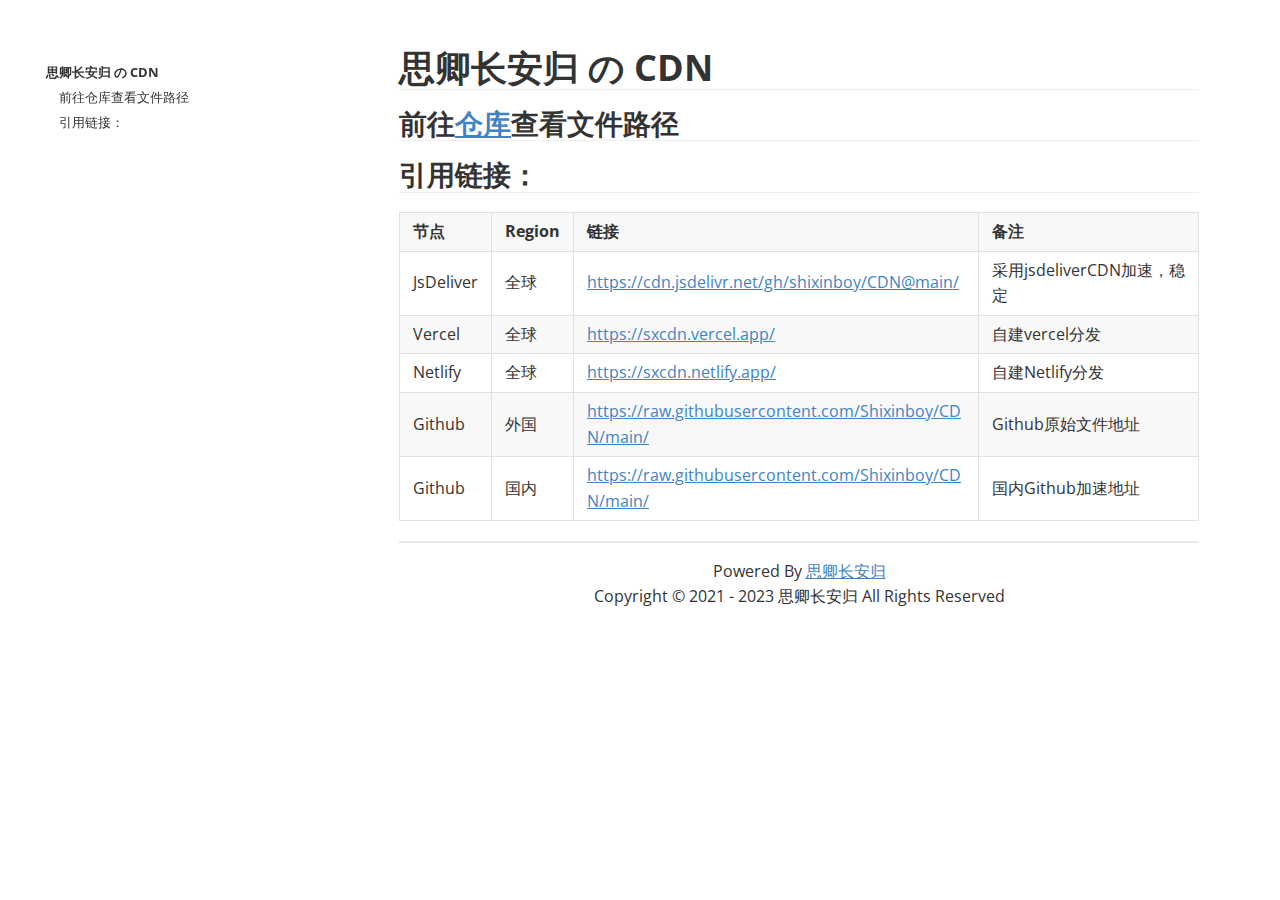
==== index.html @ f36047af "是是是" ====
<!doctype html>
<html>
<head>
<meta charset='UTF-8'><meta name='viewport' content='width=device-width initial-scale=1'>
<meta name="referrer" content="no-referrer">
<link href='https://fonts.loli.net/css?family=Open+Sans:400italic,700italic,700,400&subset=latin,latin-ext' rel='stylesheet' type='text/css' /><style type='text/css'>html {overflow-x: initial !important;}:root { --bg-color:#ffffff; --text-color:#333333; --select-text-bg-color:#B5D6FC; --select-text-font-color:auto; --monospace:"Lucida Console",Consolas,"Courier",monospace; --title-bar-height:20px; }
.mac-os-11 { --title-bar-height:28px; }
html { font-size: 14px; background-color: var(--bg-color); color: var(--text-color); font-family: "Helvetica Neue", Helvetica, Arial, sans-serif; -webkit-font-smoothing: antialiased; }
body { margin: 0px; padding: 0px; height: auto; inset: 0px; font-size: 1rem; line-height: 1.42857; overflow-x: hidden; background: inherit; tab-size: 4; }
iframe { margin: auto; }
a.url { word-break: break-all; }
a:active, a:hover { outline: 0px; }
.in-text-selection, ::selection { text-shadow: none; background: var(--select-text-bg-color); color: var(--select-text-font-color); }
#write { margin: 0px auto; height: auto; width: inherit; word-break: normal; overflow-wrap: break-word; position: relative; white-space: normal; overflow-x: visible; padding-top: 36px; }
#write.first-line-indent p { text-indent: 2em; }
#write.first-line-indent li p, #write.first-line-indent p * { text-indent: 0px; }
#write.first-line-indent li { margin-left: 2em; }
.for-image #write { padding-left: 8px; padding-right: 8px; }
body.typora-export { padding-left: 30px; padding-right: 30px; }
.typora-export .footnote-line, .typora-export li, .typora-export p { white-space: pre-wrap; }
.typora-export .task-list-item input { pointer-events: none; }
@media screen and (max-width: 500px) {
  body.typora-export { padding-left: 0px; padding-right: 0px; }
  #write { padding-left: 20px; padding-right: 20px; }
  .CodeMirror-sizer { margin-left: 0px !important; }
  .CodeMirror-gutters { display: none !important; }
}
#write li > figure:last-child { margin-bottom: 0.5rem; }
#write ol, #write ul { position: relative; }
img { max-width: 100%; vertical-align: middle; image-orientation: from-image; }
button, input, select, textarea { color: inherit; font: inherit; }
input[type="checkbox"], input[type="radio"] { line-height: normal; padding: 0px; }
*, ::after, ::before { box-sizing: border-box; }
#write h1, #write h2, #write h3, #write h4, #write h5, #write h6, #write p, #write pre { width: inherit; }
#write h1, #write h2, #write h3, #write h4, #write h5, #write h6, #write p { position: relative; }
p { line-height: inherit; }
h1, h2, h3, h4, h5, h6 { break-after: avoid-page; break-inside: avoid; orphans: 4; }
p { orphans: 4; }
h1 { font-size: 2rem; }
h2 { font-size: 1.8rem; }
h3 { font-size: 1.6rem; }
h4 { font-size: 1.4rem; }
h5 { font-size: 1.2rem; }
h6 { font-size: 1rem; }
.md-math-block, .md-rawblock, h1, h2, h3, h4, h5, h6, p { margin-top: 1rem; margin-bottom: 1rem; }
.hidden { display: none; }
.md-blockmeta { color: rgb(204, 204, 204); font-weight: 700; font-style: italic; }
a { cursor: pointer; }
sup.md-footnote { padding: 2px 4px; background-color: rgba(238, 238, 238, 0.7); color: rgb(85, 85, 85); border-radius: 4px; cursor: pointer; }
sup.md-footnote a, sup.md-footnote a:hover { color: inherit; text-transform: inherit; text-decoration: inherit; }
#write input[type="checkbox"] { cursor: pointer; width: inherit; height: inherit; }
figure { overflow-x: auto; margin: 1.2em 0px; max-width: calc(100% + 16px); padding: 0px; }
figure > table { margin: 0px; }
tr { break-inside: avoid; break-after: auto; }
thead { display: table-header-group; }
table { border-collapse: collapse; border-spacing: 0px; width: 100%; overflow: auto; break-inside: auto; text-align: left; }
table.md-table td { min-width: 32px; }
.CodeMirror-gutters { border-right: 0px; background-color: inherit; }
.CodeMirror-linenumber { user-select: none; }
.CodeMirror { text-align: left; }
.CodeMirror-placeholder { opacity: 0.3; }
.CodeMirror pre { padding: 0px 4px; }
.CodeMirror-lines { padding: 0px; }
div.hr:focus { cursor: none; }
#write pre { white-space: pre-wrap; }
#write.fences-no-line-wrapping pre { white-space: pre; }
#write pre.ty-contain-cm { white-space: normal; }
.CodeMirror-gutters { margin-right: 4px; }
.md-fences { font-size: 0.9rem; display: block; break-inside: avoid; text-align: left; overflow: visible; white-space: pre; background: inherit; position: relative !important; }
.md-fences-adv-panel { width: 100%; margin-top: 10px; text-align: center; padding-top: 0px; padding-bottom: 8px; overflow-x: auto; }
#write .md-fences.mock-cm { white-space: pre-wrap; }
.md-fences.md-fences-with-lineno { padding-left: 0px; }
#write.fences-no-line-wrapping .md-fences.mock-cm { white-space: pre; overflow-x: auto; }
.md-fences.mock-cm.md-fences-with-lineno { padding-left: 8px; }
.CodeMirror-line, twitterwidget { break-inside: avoid; }
.footnotes { opacity: 0.8; font-size: 0.9rem; margin-top: 1em; margin-bottom: 1em; }
.footnotes + .footnotes { margin-top: 0px; }
.md-reset { margin: 0px; padding: 0px; border: 0px; outline: 0px; vertical-align: top; background: 0px 0px; text-decoration: none; text-shadow: none; float: none; position: static; width: auto; height: auto; white-space: nowrap; cursor: inherit; -webkit-tap-highlight-color: transparent; line-height: normal; font-weight: 400; text-align: left; box-sizing: content-box; direction: ltr; }
li div { padding-top: 0px; }
blockquote { margin: 1rem 0px; }
li .mathjax-block, li p { margin: 0.5rem 0px; }
li blockquote { margin: 1rem 0px; }
li { margin: 0px; position: relative; }
blockquote > :last-child { margin-bottom: 0px; }
blockquote > :first-child, li > :first-child { margin-top: 0px; }
.footnotes-area { color: rgb(136, 136, 136); margin-top: 0.714rem; padding-bottom: 0.143rem; white-space: normal; }
#write .footnote-line { white-space: pre-wrap; }
@media print {
  body, html { border: 1px solid transparent; height: 99%; break-after: avoid; break-before: avoid; font-variant-ligatures: no-common-ligatures; }
  #write { margin-top: 0px; padding-top: 0px; border-color: transparent !important; }
  .typora-export * { -webkit-print-color-adjust: exact; }
  .typora-export #write { break-after: avoid; }
  .typora-export #write::after { height: 0px; }
  .is-mac table { break-inside: avoid; }
  .typora-export-show-outline .typora-export-sidebar { display: none; }
}
.footnote-line { margin-top: 0.714em; font-size: 0.7em; }
a img, img a { cursor: pointer; }
pre.md-meta-block { font-size: 0.8rem; min-height: 0.8rem; white-space: pre-wrap; background: rgb(204, 204, 204); display: block; overflow-x: hidden; }
p > .md-image:only-child:not(.md-img-error) img, p > img:only-child { display: block; margin: auto; }
#write.first-line-indent p > .md-image:only-child:not(.md-img-error) img { left: -2em; position: relative; }
p > .md-image:only-child { display: inline-block; width: 100%; }
#write .MathJax_Display { margin: 0.8em 0px 0px; }
.md-math-block { width: 100%; }
.md-math-block:not(:empty)::after { display: none; }
.MathJax_ref { fill: currentcolor; }
[contenteditable="true"]:active, [contenteditable="true"]:focus, [contenteditable="false"]:active, [contenteditable="false"]:focus { outline: 0px; box-shadow: none; }
.md-task-list-item { position: relative; list-style-type: none; }
.task-list-item.md-task-list-item { padding-left: 0px; }
.md-task-list-item > input { position: absolute; top: 0px; left: 0px; margin-left: -1.2em; margin-top: calc(1em - 10px); border: none; }
.math { font-size: 1rem; }
.md-toc { min-height: 3.58rem; position: relative; font-size: 0.9rem; border-radius: 10px; }
.md-toc-content { position: relative; margin-left: 0px; }
.md-toc-content::after, .md-toc::after { display: none; }
.md-toc-item { display: block; color: rgb(65, 131, 196); }
.md-toc-item a { text-decoration: none; }
.md-toc-inner:hover { text-decoration: underline; }
.md-toc-inner { display: inline-block; cursor: pointer; }
.md-toc-h1 .md-toc-inner { margin-left: 0px; font-weight: 700; }
.md-toc-h2 .md-toc-inner { margin-left: 2em; }
.md-toc-h3 .md-toc-inner { margin-left: 4em; }
.md-toc-h4 .md-toc-inner { margin-left: 6em; }
.md-toc-h5 .md-toc-inner { margin-left: 8em; }
.md-toc-h6 .md-toc-inner { margin-left: 10em; }
@media screen and (max-width: 48em) {
  .md-toc-h3 .md-toc-inner { margin-left: 3.5em; }
  .md-toc-h4 .md-toc-inner { margin-left: 5em; }
  .md-toc-h5 .md-toc-inner { margin-left: 6.5em; }
  .md-toc-h6 .md-toc-inner { margin-left: 8em; }
}
a.md-toc-inner { font-size: inherit; font-style: inherit; font-weight: inherit; line-height: inherit; }
.footnote-line a:not(.reversefootnote) { color: inherit; }
.md-attr { display: none; }
.md-fn-count::after { content: "."; }
code, pre, samp, tt { font-family: var(--monospace); }
kbd { margin: 0px 0.1em; padding: 0.1em 0.6em; font-size: 0.8em; color: rgb(36, 39, 41); background: rgb(255, 255, 255); border: 1px solid rgb(173, 179, 185); border-radius: 3px; box-shadow: rgba(12, 13, 14, 0.2) 0px 1px 0px, rgb(255, 255, 255) 0px 0px 0px 2px inset; white-space: nowrap; vertical-align: middle; }
.md-comment { color: rgb(162, 127, 3); opacity: 0.6; font-family: var(--monospace); }
code { text-align: left; vertical-align: initial; }
a.md-print-anchor { white-space: pre !important; border-width: initial !important; border-style: none !important; border-color: initial !important; display: inline-block !important; position: absolute !important; width: 1px !important; right: 0px !important; outline: 0px !important; background: 0px 0px !important; text-decoration: initial !important; text-shadow: initial !important; }
.os-windows.monocolor-emoji .md-emoji { font-family: "Segoe UI Symbol", sans-serif; }
.md-diagram-panel > svg { max-width: 100%; }
[lang="flow"] svg, [lang="mermaid"] svg { max-width: 100%; height: auto; }
[lang="mermaid"] .node text { font-size: 1rem; }
table tr th { border-bottom: 0px; }
video { max-width: 100%; display: block; margin: 0px auto; }
iframe { max-width: 100%; width: 100%; border: none; }
.highlight td, .highlight tr { border: 0px; }
mark { background: rgb(255, 255, 0); color: rgb(0, 0, 0); }
.md-html-inline .md-plain, .md-html-inline strong, mark .md-inline-math, mark strong { color: inherit; }
.md-expand mark .md-meta { opacity: 0.3 !important; }
mark .md-meta { color: rgb(0, 0, 0); }
@media print {
  .typora-export h1, .typora-export h2, .typora-export h3, .typora-export h4, .typora-export h5, .typora-export h6 { break-inside: avoid; }
}
.md-diagram-panel .messageText { stroke: none !important; }
.md-diagram-panel .start-state { fill: var(--node-fill); }
.md-diagram-panel .edgeLabel rect { opacity: 1 !important; }
.md-fences.md-fences-math { font-size: 1em; }
.md-fences-advanced:not(.md-focus) { padding: 0px; white-space: nowrap; border: 0px; }
.md-fences-advanced:not(.md-focus) { background: inherit; }
.typora-export-show-outline .typora-export-content { max-width: 1440px; margin: auto; display: flex; flex-direction: row; }
.typora-export-sidebar { width: 300px; font-size: 0.8rem; margin-top: 80px; margin-right: 18px; }
.typora-export-show-outline #write { --webkit-flex:2; flex: 2 1 0%; }
.typora-export-sidebar .outline-content { position: fixed; top: 0px; max-height: 100%; overflow: hidden auto; padding-bottom: 30px; padding-top: 60px; width: 300px; }
@media screen and (max-width: 1024px) {
  .typora-export-sidebar, .typora-export-sidebar .outline-content { width: 240px; }
}
@media screen and (max-width: 800px) {
  .typora-export-sidebar { display: none; }
}
.outline-content li, .outline-content ul { margin-left: 0px; margin-right: 0px; padding-left: 0px; padding-right: 0px; list-style: none; }
.outline-content ul { margin-top: 0px; margin-bottom: 0px; }
.outline-content strong { font-weight: 400; }
.outline-expander { width: 1rem; height: 1.42857rem; position: relative; display: table-cell; vertical-align: middle; cursor: pointer; padding-left: 4px; }
.outline-expander::before { content: ""; position: relative; font-family: Ionicons; display: inline-block; font-size: 8px; vertical-align: middle; }
.outline-item { padding-top: 3px; padding-bottom: 3px; cursor: pointer; }
.outline-expander:hover::before { content: ""; }
.outline-h1 > .outline-item { padding-left: 0px; }
.outline-h2 > .outline-item { padding-left: 1em; }
.outline-h3 > .outline-item { padding-left: 2em; }
.outline-h4 > .outline-item { padding-left: 3em; }
.outline-h5 > .outline-item { padding-left: 4em; }
.outline-h6 > .outline-item { padding-left: 5em; }
.outline-label { cursor: pointer; display: table-cell; vertical-align: middle; text-decoration: none; color: inherit; }
.outline-label:hover { text-decoration: underline; }
.outline-item:hover { border-color: rgb(245, 245, 245); background-color: var(--item-hover-bg-color); }
.outline-item:hover { margin-left: -28px; margin-right: -28px; border-left: 28px solid transparent; border-right: 28px solid transparent; }
.outline-item-single .outline-expander::before, .outline-item-single .outline-expander:hover::before { display: none; }
.outline-item-open > .outline-item > .outline-expander::before { content: ""; }
.outline-children { display: none; }
.info-panel-tab-wrapper { display: none; }
.outline-item-open > .outline-children { display: block; }
.typora-export .outline-item { padding-top: 1px; padding-bottom: 1px; }
.typora-export .outline-item:hover { margin-right: -8px; border-right: 8px solid transparent; }
.typora-export .outline-expander::before { content: "+"; font-family: inherit; top: -1px; }
.typora-export .outline-expander:hover::before, .typora-export .outline-item-open > .outline-item > .outline-expander::before { content: "−"; }
.typora-export-collapse-outline .outline-children { display: none; }
.typora-export-collapse-outline .outline-item-open > .outline-children, .typora-export-no-collapse-outline .outline-children { display: block; }
.typora-export-no-collapse-outline .outline-expander::before { content: "" !important; }
.typora-export-show-outline .outline-item-active > .outline-item .outline-label { font-weight: 700; }
.md-inline-math-container mjx-container { zoom: 0.95; }


:root {
    --side-bar-bg-color: #fafafa;
    --control-text-color: #777;
}

@include-when-export url(https://fonts.loli.net/css?family=Open+Sans:400italic,700italic,700,400&subset=latin,latin-ext);

/* open-sans-regular - latin-ext_latin */
  /* open-sans-italic - latin-ext_latin */
    /* open-sans-700 - latin-ext_latin */
    /* open-sans-700italic - latin-ext_latin */
  html {
    font-size: 16px;
    -webkit-font-smoothing: antialiased;
}

body {
    font-family: "Open Sans","Clear Sans", "Helvetica Neue", Helvetica, Arial, 'Segoe UI Emoji', sans-serif;
    color: rgb(51, 51, 51);
    line-height: 1.6;
}

#write {
    max-width: 860px;
  	margin: 0 auto;
  	padding: 30px;
    padding-bottom: 100px;
}

@media only screen and (min-width: 1400px) {
	#write {
		max-width: 1024px;
	}
}

@media only screen and (min-width: 1800px) {
	#write {
		max-width: 1200px;
	}
}

#write > ul:first-child,
#write > ol:first-child{
    margin-top: 30px;
}

a {
    color: #4183C4;
}
h1,
h2,
h3,
h4,
h5,
h6 {
    position: relative;
    margin-top: 1rem;
    margin-bottom: 1rem;
    font-weight: bold;
    line-height: 1.4;
    cursor: text;
}
h1:hover a.anchor,
h2:hover a.anchor,
h3:hover a.anchor,
h4:hover a.anchor,
h5:hover a.anchor,
h6:hover a.anchor {
    text-decoration: none;
}
h1 tt,
h1 code {
    font-size: inherit;
}
h2 tt,
h2 code {
    font-size: inherit;
}
h3 tt,
h3 code {
    font-size: inherit;
}
h4 tt,
h4 code {
    font-size: inherit;
}
h5 tt,
h5 code {
    font-size: inherit;
}
h6 tt,
h6 code {
    font-size: inherit;
}
h1 {
    font-size: 2.25em;
    line-height: 1.2;
    border-bottom: 1px solid #eee;
}
h2 {
    font-size: 1.75em;
    line-height: 1.225;
    border-bottom: 1px solid #eee;
}

/*@media print {
    .typora-export h1,
    .typora-export h2 {
        border-bottom: none;
        padding-bottom: initial;
    }

    .typora-export h1::after,
    .typora-export h2::after {
        content: "";
        display: block;
        height: 100px;
        margin-top: -96px;
        border-top: 1px solid #eee;
    }
}*/

h3 {
    font-size: 1.5em;
    line-height: 1.43;
}
h4 {
    font-size: 1.25em;
}
h5 {
    font-size: 1em;
}
h6 {
   font-size: 1em;
    color: #777;
}
p,
blockquote,
ul,
ol,
dl,
table{
    margin: 0.8em 0;
}
li>ol,
li>ul {
    margin: 0 0;
}
hr {
    height: 2px;
    padding: 0;
    margin: 16px 0;
    background-color: #e7e7e7;
    border: 0 none;
    overflow: hidden;
    box-sizing: content-box;
}

li p.first {
    display: inline-block;
}
ul,
ol {
    padding-left: 30px;
}
ul:first-child,
ol:first-child {
    margin-top: 0;
}
ul:last-child,
ol:last-child {
    margin-bottom: 0;
}
blockquote {
    border-left: 4px solid #dfe2e5;
    padding: 0 15px;
    color: #777777;
}
blockquote blockquote {
    padding-right: 0;
}
table {
    padding: 0;
    word-break: initial;
}
table tr {
    border: 1px solid #dfe2e5;
    margin: 0;
    padding: 0;
}
table tr:nth-child(2n),
thead {
    background-color: #f8f8f8;
}
table th {
    font-weight: bold;
    border: 1px solid #dfe2e5;
    border-bottom: 0;
    margin: 0;
    padding: 6px 13px;
}
table td {
    border: 1px solid #dfe2e5;
    margin: 0;
    padding: 6px 13px;
}
table th:first-child,
table td:first-child {
    margin-top: 0;
}
table th:last-child,
table td:last-child {
    margin-bottom: 0;
}

.CodeMirror-lines {
    padding-left: 4px;
}

.code-tooltip {
    box-shadow: 0 1px 1px 0 rgba(0,28,36,.3);
    border-top: 1px solid #eef2f2;
}

.md-fences,
code,
tt {
    border: 1px solid #e7eaed;
    background-color: #f8f8f8;
    border-radius: 3px;
    padding: 0;
    padding: 2px 4px 0px 4px;
    font-size: 0.9em;
}

code {
    background-color: #f3f4f4;
    padding: 0 2px 0 2px;
}

.md-fences {
    margin-bottom: 15px;
    margin-top: 15px;
    padding-top: 8px;
    padding-bottom: 6px;
}


.md-task-list-item > input {
  margin-left: -1.3em;
}

@media print {
    html {
        font-size: 13px;
    }
    table,
    pre {
        page-break-inside: avoid;
    }
    pre {
        word-wrap: break-word;
    }
}

.md-fences {
	background-color: #f8f8f8;
}
#write pre.md-meta-block {
	padding: 1rem;
    font-size: 85%;
    line-height: 1.45;
    background-color: #f7f7f7;
    border: 0;
    border-radius: 3px;
    color: #777777;
    margin-top: 0 !important;
}

.mathjax-block>.code-tooltip {
	bottom: .375rem;
}

.md-mathjax-midline {
    background: #fafafa;
}

#write>h3.md-focus:before{
	left: -1.5625rem;
	top: .375rem;
}
#write>h4.md-focus:before{
	left: -1.5625rem;
	top: .285714286rem;
}
#write>h5.md-focus:before{
	left: -1.5625rem;
	top: .285714286rem;
}
#write>h6.md-focus:before{
	left: -1.5625rem;
	top: .285714286rem;
}
.md-image>.md-meta {
    /*border: 1px solid #ddd;*/
    border-radius: 3px;
    padding: 2px 0px 0px 4px;
    font-size: 0.9em;
    color: inherit;
}

.md-tag {
    color: #a7a7a7;
    opacity: 1;
}

.md-toc { 
    margin-top:20px;
    padding-bottom:20px;
}

.sidebar-tabs {
    border-bottom: none;
}

#typora-quick-open {
    border: 1px solid #ddd;
    background-color: #f8f8f8;
}

#typora-quick-open-item {
    background-color: #FAFAFA;
    border-color: #FEFEFE #e5e5e5 #e5e5e5 #eee;
    border-style: solid;
    border-width: 1px;
}

/** focus mode */
.on-focus-mode blockquote {
    border-left-color: rgba(85, 85, 85, 0.12);
}

header, .context-menu, .megamenu-content, footer{
    font-family: "Segoe UI", "Arial", sans-serif;
}

.file-node-content:hover .file-node-icon,
.file-node-content:hover .file-node-open-state{
    visibility: visible;
}

.mac-seamless-mode #typora-sidebar {
    background-color: #fafafa;
    background-color: var(--side-bar-bg-color);
}

.md-lang {
    color: #b4654d;
}

/*.html-for-mac {
    --item-hover-bg-color: #E6F0FE;
}*/

#md-notification .btn {
    border: 0;
}

.dropdown-menu .divider {
    border-color: #e5e5e5;
    opacity: 0.4;
}

.ty-preferences .window-content {
    background-color: #fafafa;
}

.ty-preferences .nav-group-item.active {
    color: white;
    background: #999;
}

.menu-item-container a.menu-style-btn {
    background-color: #f5f8fa;
    background-image: linear-gradient( 180deg , hsla(0, 0%, 100%, 0.8), hsla(0, 0%, 100%, 0)); 
}



</style><title>README</title>
</head>
<body class='typora-export os-windows typora-export-show-outline typora-export-no-collapse-outline'><div class='typora-export-content'>
<div class="typora-export-sidebar"><div class="outline-content"><li class="outline-item-wrapper outline-h1"><div class="outline-item"><span class="outline-expander"></span><a class="outline-label" href="#思卿长安归-の-cdn">思卿长安归 の CDN</a></div><ul class="outline-children"><li class="outline-item-wrapper outline-h2"><div class="outline-item"><span class="outline-expander"></span><a class="outline-label" href="#前往仓库查看文件路径">前往仓库查看文件路径</a></div><ul class="outline-children"></ul></li><li class="outline-item-wrapper outline-h2"><div class="outline-item"><span class="outline-expander"></span><a class="outline-label" href="#引用链接">引用链接：</a></div><ul class="outline-children"></ul></li></ul></li></div></div><div id='write'  class=''><h1 id='思卿长安归-の-cdn'><span>思卿长安归 の CDN</span></h1><h2 id='前往仓库查看文件路径'><span>前往</span><a href='https://github.com/ShiXinBoy/CDN'><span>仓库</span></a><span>查看文件路径</span></h2><h2 id='引用链接'><span>引用链接：</span></h2><figure><table><thead><tr><th><span>节点</span></th><th><span>Region</span></th><th><span>链接</span></th><th><span>备注</span></th></tr></thead><tbody><tr><td><span>JsDeliver</span></td><td><span>全球</span></td><td><a href='https://cdn.jsdelivr.net/gh/shixinboy/CDN@main/' target='_blank' class='url'>https://cdn.jsdelivr.net/gh/shixinboy/CDN@main/</a></td><td><span>采用jsdeliverCDN加速，稳定</span></td></tr><tr><td><span>Vercel</span></td><td><span>全球</span></td><td><a href='https://sxcdn.vercel.app/' target='_blank' class='url'>https://sxcdn.vercel.app/</a></td><td><span>自建vercel分发</span></td></tr><tr><td><span>Netlify</span></td><td><span>全球</span></td><td><a href='https://sxcdn.netlify.app/' target='_blank' class='url'>https://sxcdn.netlify.app/</a></td><td><span>自建Netlify分发</span></td></tr><tr><td><span>Github</span></td><td><span>外国</span></td><td><a href='https://raw.githubusercontent.com/Shixinboy/CDN/main/' target='_blank' class='url'>https://raw.githubusercontent.com/Shixinboy/CDN/main/</a></td><td><span>Github原始文件地址</span></td></tr><tr><td><span>Github</span></td><td><span>国内</span></td><td><a href='https://raw.githubusercontent.com/Shixinboy/CDN/main/' target='_blank' class='url'>https://raw.githubusercontent.com/Shixinboy/CDN/main/</a></td><td><span>国内Github加速地址</span></td></tr></tbody></table></figure><hr /><center class="div">
    Powered By <a href="https://shixin.vercel.app">思卿长安归</a>
    <br>
    Copyright © 2021 - 2023 思卿长安归 All Rights Reserved
</center>
<style>
    ,div{
        display:float;
        bottom:0;
        width:100%;
    }
</style><p>&nbsp;</p><p>&nbsp;</p></div></div>

<script>(function(){var e=document.body.parentElement,t=[],n=null,i=document.body.classList.contains("typora-export-collapse-outline"),r=function(e,t,n){document.addEventListener(e,function(e){if(!e.defaultPrevented)for(var i=e.target;i&&i!=this;i=i.parentNode)if(i.matches(t)){!1===n.call(i,e)&&(e.preventDefault(),e.stopPropagation());break}},!1)};function o(){return e.scrollTop}r("click",".outline-expander",function(e){var t=this.closest(".outline-item-wrapper").classList;return t.contains("outline-item-open")?t.remove("outline-item-open"):t.add("outline-item-open"),d(),!1}),r("click",".outline-item",function(e){var t=this.querySelector(".outline-label");if(location.hash="#"+t.getAttribute("href"),i){var n=this.closest(".outline-item-wrapper").classList;n.contains("outline-item-open")||n.add("outline-item-open"),c(),n.add("outline-item-active")}});var a,s,l=function(){var e=o();n=null;for(var i=0;i<t.length&&t[i][1]-e<60;i++)n=t[i]},c=function(){document.querySelectorAll(".outline-item-active").forEach(e=>e.classList.remove("outline-item-active")),document.querySelectorAll(".outline-item-single.outline-item-open").forEach(e=>e.classList.remove("outline-item-open"))},d=function(){if(n){c();var e=document.querySelector('.outline-label[href="#'+(CSS.escape?CSS.escape(n[0]):n[0])+'"]');if(e)if(i){var t=e.closest(".outline-item-open>ul>.outline-item-wrapper");if(t)t.classList.add("outline-item-active");else{for(var r=(e=e.closest(".outline-item-wrapper")).parentElement.closest(".outline-item-wrapper");r;)r=(e=r).parentElement.closest(".outline-item-wrapper");e.classList.add("outline-item-active")}}else e.closest(".outline-item-wrapper").classList.add("outline-item-active")}};window.addEventListener("scroll",function(e){a&&clearTimeout(a),a=setTimeout(function(){l(),d()},300)});var u=function(){s=setTimeout(function(){!function(){t=[];var e=o();document.querySelector("#write").querySelectorAll("h1, h2, h3, h4, h5, h6").forEach(n=>{var i=n.getAttribute("id");t.push([i,e+n.getBoundingClientRect().y])})}(),l(),d()},300)};window.addEventListener("resize",function(e){s&&clearTimeout(s),u()}),u()})();</script></body>
</html>
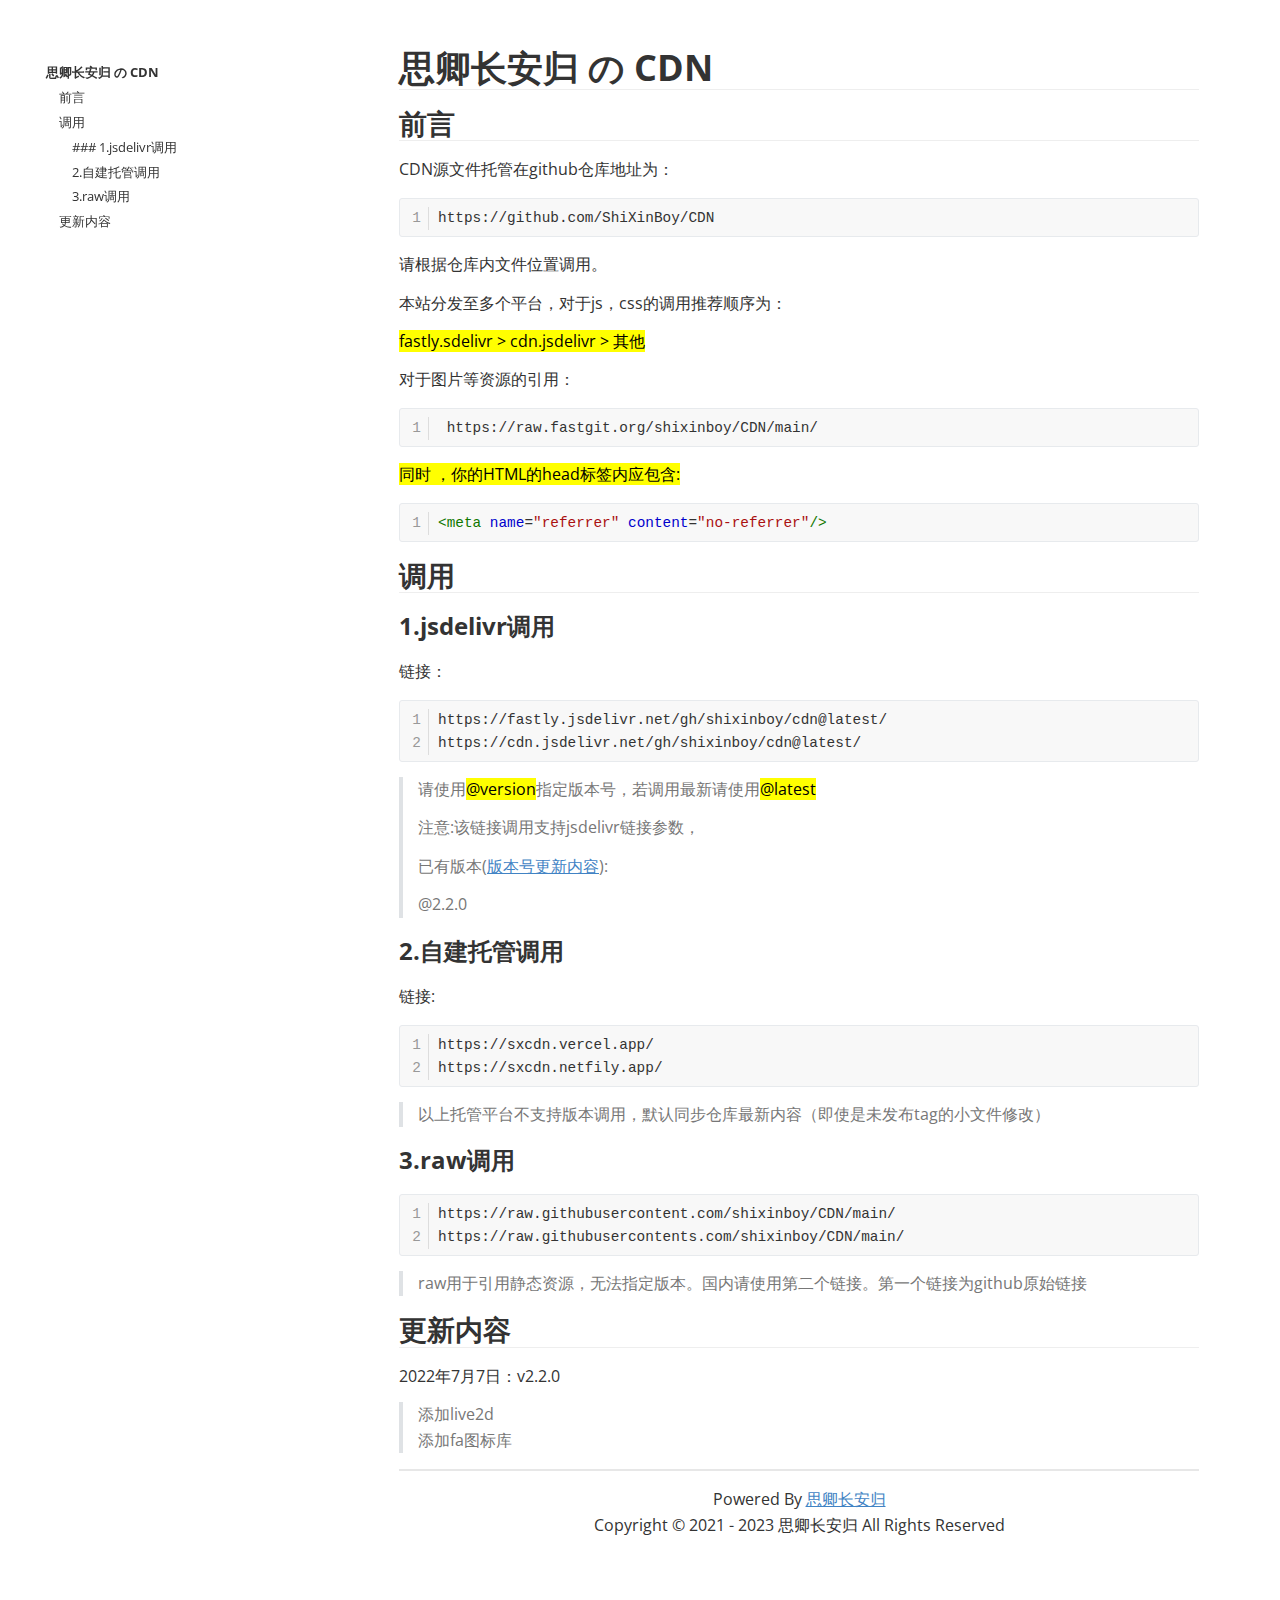
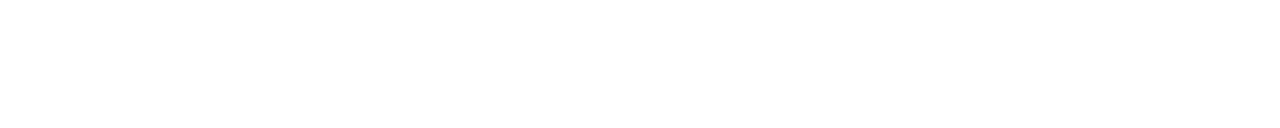
==== commit 90fe1753: "update index.html upda README.md" ====
--- a/index.html
+++ b/index.html
@@ -22,8 +22,6 @@
 @media screen and (max-width: 500px) {
   body.typora-export { padding-left: 0px; padding-right: 0px; }
   #write { padding-left: 20px; padding-right: 20px; }
-  .CodeMirror-sizer { margin-left: 0px !important; }
-  .CodeMirror-gutters { display: none !important; }
 }
 #write li > figure:last-child { margin-bottom: 0.5rem; }
 #write ol, #write ul { position: relative; }
@@ -51,7 +49,7 @@
 #write input[type="checkbox"] { cursor: pointer; width: inherit; height: inherit; }
 figure { overflow-x: auto; margin: 1.2em 0px; max-width: calc(100% + 16px); padding: 0px; }
 figure > table { margin: 0px; }
-tr { break-inside: avoid; break-after: auto; }
+thead, tr { break-inside: avoid; break-after: auto; }
 thead { display: table-header-group; }
 table { border-collapse: collapse; border-spacing: 0px; width: 100%; overflow: auto; break-inside: auto; text-align: left; }
 table.md-table td { min-width: 32px; }
@@ -73,6 +71,7 @@
 #write.fences-no-line-wrapping .md-fences.mock-cm { white-space: pre; overflow-x: auto; }
 .md-fences.mock-cm.md-fences-with-lineno { padding-left: 8px; }
 .CodeMirror-line, twitterwidget { break-inside: avoid; }
+svg { break-inside: avoid; }
 .footnotes { opacity: 0.8; font-size: 0.9rem; margin-top: 1em; margin-bottom: 1em; }
 .footnotes + .footnotes { margin-top: 0px; }
 .md-reset { margin: 0px; padding: 0px; border: 0px; outline: 0px; vertical-align: top; background: 0px 0px; text-decoration: none; text-shadow: none; float: none; position: static; width: auto; height: auto; white-space: nowrap; cursor: inherit; -webkit-tap-highlight-color: transparent; line-height: normal; font-weight: 400; text-align: left; box-sizing: content-box; direction: ltr; }
@@ -87,7 +86,7 @@
 #write .footnote-line { white-space: pre-wrap; }
 @media print {
   body, html { border: 1px solid transparent; height: 99%; break-after: avoid; break-before: avoid; font-variant-ligatures: no-common-ligatures; }
-  #write { margin-top: 0px; padding-top: 0px; border-color: transparent !important; }
+  #write { margin-top: 0px; padding-top: 0px; border-color: transparent !important; padding-bottom: 0px !important; }
   .typora-export * { -webkit-print-color-adjust: exact; }
   .typora-export #write { break-after: avoid; }
   .typora-export #write::after { height: 0px; }
@@ -201,6 +200,87 @@
 .md-inline-math-container mjx-container { zoom: 0.95; }
 
 
+.CodeMirror { height: auto; }
+.CodeMirror.cm-s-inner { background: inherit; }
+.CodeMirror-scroll { overflow: auto hidden; z-index: 3; }
+.CodeMirror-gutter-filler, .CodeMirror-scrollbar-filler { background-color: rgb(255, 255, 255); }
+.CodeMirror-gutters { border-right: 1px solid rgb(221, 221, 221); background: inherit; white-space: nowrap; }
+.CodeMirror-linenumber { padding: 0px 3px 0px 5px; text-align: right; color: rgb(153, 153, 153); }
+.cm-s-inner .cm-keyword { color: rgb(119, 0, 136); }
+.cm-s-inner .cm-atom, .cm-s-inner.cm-atom { color: rgb(34, 17, 153); }
+.cm-s-inner .cm-number { color: rgb(17, 102, 68); }
+.cm-s-inner .cm-def { color: rgb(0, 0, 255); }
+.cm-s-inner .cm-variable { color: rgb(0, 0, 0); }
+.cm-s-inner .cm-variable-2 { color: rgb(0, 85, 170); }
+.cm-s-inner .cm-variable-3 { color: rgb(0, 136, 85); }
+.cm-s-inner .cm-string { color: rgb(170, 17, 17); }
+.cm-s-inner .cm-property { color: rgb(0, 0, 0); }
+.cm-s-inner .cm-operator { color: rgb(152, 26, 26); }
+.cm-s-inner .cm-comment, .cm-s-inner.cm-comment { color: rgb(170, 85, 0); }
+.cm-s-inner .cm-string-2 { color: rgb(255, 85, 0); }
+.cm-s-inner .cm-meta { color: rgb(85, 85, 85); }
+.cm-s-inner .cm-qualifier { color: rgb(85, 85, 85); }
+.cm-s-inner .cm-builtin { color: rgb(51, 0, 170); }
+.cm-s-inner .cm-bracket { color: rgb(153, 153, 119); }
+.cm-s-inner .cm-tag { color: rgb(17, 119, 0); }
+.cm-s-inner .cm-attribute { color: rgb(0, 0, 204); }
+.cm-s-inner .cm-header, .cm-s-inner.cm-header { color: rgb(0, 0, 255); }
+.cm-s-inner .cm-quote, .cm-s-inner.cm-quote { color: rgb(0, 153, 0); }
+.cm-s-inner .cm-hr, .cm-s-inner.cm-hr { color: rgb(153, 153, 153); }
+.cm-s-inner .cm-link, .cm-s-inner.cm-link { color: rgb(0, 0, 204); }
+.cm-negative { color: rgb(221, 68, 68); }
+.cm-positive { color: rgb(34, 153, 34); }
+.cm-header, .cm-strong { font-weight: 700; }
+.cm-del { text-decoration: line-through; }
+.cm-em { font-style: italic; }
+.cm-link { text-decoration: underline; }
+.cm-error { color: red; }
+.cm-invalidchar { color: red; }
+.cm-constant { color: rgb(38, 139, 210); }
+.cm-defined { color: rgb(181, 137, 0); }
+div.CodeMirror span.CodeMirror-matchingbracket { color: rgb(0, 255, 0); }
+div.CodeMirror span.CodeMirror-nonmatchingbracket { color: rgb(255, 34, 34); }
+.cm-s-inner .CodeMirror-activeline-background { background: inherit; }
+.CodeMirror { position: relative; overflow: hidden; }
+.CodeMirror-scroll { height: 100%; outline: 0px; position: relative; box-sizing: content-box; background: inherit; }
+.CodeMirror-sizer { position: relative; }
+.CodeMirror-gutter-filler, .CodeMirror-hscrollbar, .CodeMirror-scrollbar-filler, .CodeMirror-vscrollbar { position: absolute; z-index: 6; display: none; outline: 0px; }
+.CodeMirror-vscrollbar { right: 0px; top: 0px; overflow: hidden; }
+.CodeMirror-hscrollbar { bottom: 0px; left: 0px; overflow: auto hidden; }
+.CodeMirror-scrollbar-filler { right: 0px; bottom: 0px; }
+.CodeMirror-gutter-filler { left: 0px; bottom: 0px; }
+.CodeMirror-gutters { position: absolute; left: 0px; top: 0px; padding-bottom: 10px; z-index: 3; overflow-y: hidden; }
+.CodeMirror-gutter { white-space: normal; height: 100%; box-sizing: content-box; padding-bottom: 30px; margin-bottom: -32px; display: inline-block; }
+.CodeMirror-gutter-wrapper { position: absolute; z-index: 4; background: 0px 0px !important; border: none !important; }
+.CodeMirror-gutter-background { position: absolute; top: 0px; bottom: 0px; z-index: 4; }
+.CodeMirror-gutter-elt { position: absolute; cursor: default; z-index: 4; }
+.CodeMirror-lines { cursor: text; }
+.CodeMirror pre { border-radius: 0px; border-width: 0px; background: 0px 0px; font-family: inherit; font-size: inherit; margin: 0px; white-space: pre; overflow-wrap: normal; color: inherit; z-index: 2; position: relative; overflow: visible; }
+.CodeMirror-wrap pre { overflow-wrap: break-word; white-space: pre-wrap; word-break: normal; }
+.CodeMirror-code pre { border-right: 30px solid transparent; width: fit-content; }
+.CodeMirror-wrap .CodeMirror-code pre { border-right: none; width: auto; }
+.CodeMirror-linebackground { position: absolute; inset: 0px; z-index: 0; }
+.CodeMirror-linewidget { position: relative; z-index: 2; overflow: auto; }
+.CodeMirror-wrap .CodeMirror-scroll { overflow-x: hidden; }
+.CodeMirror-measure { position: absolute; width: 100%; height: 0px; overflow: hidden; visibility: hidden; }
+.CodeMirror-measure pre { position: static; }
+.CodeMirror div.CodeMirror-cursor { position: absolute; visibility: hidden; border-right: none; width: 0px; }
+.CodeMirror div.CodeMirror-cursor { visibility: hidden; }
+.CodeMirror-focused div.CodeMirror-cursor { visibility: inherit; }
+.cm-searching { background: rgba(255, 255, 0, 0.4); }
+span.cm-underlined { text-decoration: underline; }
+span.cm-strikethrough { text-decoration: line-through; }
+.cm-tw-syntaxerror { color: rgb(255, 255, 255); background-color: rgb(153, 0, 0); }
+.cm-tw-deleted { text-decoration: line-through; }
+.cm-tw-header5 { font-weight: 700; }
+.cm-tw-listitem:first-child { padding-left: 10px; }
+.cm-tw-box { border-style: solid; border-right-width: 1px; border-bottom-width: 1px; border-left-width: 1px; border-color: inherit; border-top-width: 0px !important; }
+.cm-tw-underline { text-decoration: underline; }
+@media print {
+  .CodeMirror div.CodeMirror-cursor { visibility: hidden; }
+}
+
+
 :root {
     --side-bar-bg-color: #fafafa;
     --control-text-color: #777;
@@ -457,11 +537,8 @@
     html {
         font-size: 13px;
     }
-    table,
     pre {
         page-break-inside: avoid;
-    }
-    pre {
         word-wrap: break-word;
     }
 }
@@ -593,18 +670,12 @@
 </style><title>README</title>
 </head>
 <body class='typora-export os-windows typora-export-show-outline typora-export-no-collapse-outline'><div class='typora-export-content'>
-<div class="typora-export-sidebar"><div class="outline-content"><li class="outline-item-wrapper outline-h1"><div class="outline-item"><span class="outline-expander"></span><a class="outline-label" href="#思卿长安归-の-cdn">思卿长安归 の CDN</a></div><ul class="outline-children"><li class="outline-item-wrapper outline-h2"><div class="outline-item"><span class="outline-expander"></span><a class="outline-label" href="#前往仓库查看文件路径">前往仓库查看文件路径</a></div><ul class="outline-children"></ul></li><li class="outline-item-wrapper outline-h2"><div class="outline-item"><span class="outline-expander"></span><a class="outline-label" href="#引用链接">引用链接：</a></div><ul class="outline-children"></ul></li></ul></li></div></div><div id='write'  class=''><h1 id='思卿长安归-の-cdn'><span>思卿长安归 の CDN</span></h1><h2 id='前往仓库查看文件路径'><span>前往</span><a href='https://github.com/ShiXinBoy/CDN'><span>仓库</span></a><span>查看文件路径</span></h2><h2 id='引用链接'><span>引用链接：</span></h2><figure><table><thead><tr><th><span>节点</span></th><th><span>Region</span></th><th><span>链接</span></th><th><span>备注</span></th></tr></thead><tbody><tr><td><span>JsDeliver</span></td><td><span>全球</span></td><td><a href='https://cdn.jsdelivr.net/gh/shixinboy/CDN@main/' target='_blank' class='url'>https://cdn.jsdelivr.net/gh/shixinboy/CDN@main/</a></td><td><span>采用jsdeliverCDN加速，稳定</span></td></tr><tr><td><span>Vercel</span></td><td><span>全球</span></td><td><a href='https://sxcdn.vercel.app/' target='_blank' class='url'>https://sxcdn.vercel.app/</a></td><td><span>自建vercel分发</span></td></tr><tr><td><span>Netlify</span></td><td><span>全球</span></td><td><a href='https://sxcdn.netlify.app/' target='_blank' class='url'>https://sxcdn.netlify.app/</a></td><td><span>自建Netlify分发</span></td></tr><tr><td><span>Github</span></td><td><span>外国</span></td><td><a href='https://raw.githubusercontent.com/Shixinboy/CDN/main/' target='_blank' class='url'>https://raw.githubusercontent.com/Shixinboy/CDN/main/</a></td><td><span>Github原始文件地址</span></td></tr><tr><td><span>Github</span></td><td><span>国内</span></td><td><a href='https://raw.githubusercontent.com/Shixinboy/CDN/main/' target='_blank' class='url'>https://raw.githubusercontent.com/Shixinboy/CDN/main/</a></td><td><span>国内Github加速地址</span></td></tr></tbody></table></figure><hr /><center class="div">
+<div class="typora-export-sidebar"><div class="outline-content"><li class="outline-item-wrapper outline-h1"><div class="outline-item"><span class="outline-expander"></span><a class="outline-label" href="#思卿长安归-の-cdn">思卿长安归 の CDN</a></div><ul class="outline-children"><li class="outline-item-wrapper outline-h2"><div class="outline-item"><span class="outline-expander"></span><a class="outline-label" href="#前言">前言</a></div><ul class="outline-children"></ul></li><li class="outline-item-wrapper outline-h2"><div class="outline-item"><span class="outline-expander"></span><a class="outline-label" href="#调用">调用</a></div><ul class="outline-children"><li class="outline-item-wrapper outline-h3"><div class="outline-item"><span class="outline-expander"></span><a class="outline-label" href="#undefined">### 1.jsdelivr调用</a></div><ul class="outline-children"></ul></li><li class="outline-item-wrapper outline-h3"><div class="outline-item"><span class="outline-expander"></span><a class="outline-label" href="#2自建托管调用">2.自建托管调用</a></div><ul class="outline-children"></ul></li><li class="outline-item-wrapper outline-h3"><div class="outline-item"><span class="outline-expander"></span><a class="outline-label" href="#3raw调用">3.raw调用</a></div><ul class="outline-children"></ul></li></ul></li><li class="outline-item-wrapper outline-h2"><div class="outline-item"><span class="outline-expander"></span><a class="outline-label" href="#更新内容">更新内容</a></div><ul class="outline-children"></ul></li></ul></li></div></div><div id='write'  class=''><h1 id='思卿长安归-の-cdn'><span>思卿长安归 の CDN</span></h1><h2 id='前言'><span>前言</span></h2><p><span>CDN源文件托管在github仓库地址为：</span></p><pre class="md-fences md-end-block md-fences-with-lineno ty-contain-cm modeLoaded" spellcheck="false" lang="html"><div class="CodeMirror cm-s-inner cm-s-null-scroll" lang="html"><div style="overflow: hidden; position: relative; width: 3px; height: 0px; top: 12.5px; left: 34px;"><textarea autocorrect="off" autocapitalize="off" spellcheck="false" tabindex="0" style="position: absolute; bottom: -1em; padding: 0px; width: 1000px; height: 1em; outline: none;"></textarea></div><div class="CodeMirror-scrollbar-filler" cm-not-content="true"></div><div class="CodeMirror-gutter-filler" cm-not-content="true"></div><div class="CodeMirror-scroll" tabindex="-1"><div class="CodeMirror-sizer" style="margin-left: 30px; margin-bottom: 0px; border-right-width: 0px; min-width: 288.5px; padding-right: 0px; padding-bottom: 0px;"><div style="position: relative; top: 0px;"><div class="CodeMirror-lines" role="presentation"><div role="presentation" style="position: relative; outline: none;"><div class="CodeMirror-measure"><div class="CodeMirror-linenumber CodeMirror-gutter-elt"><div>1</div></div></div><div class="CodeMirror-measure"></div><div style="position: relative; z-index: 1;"></div><div class="CodeMirror-code" role="presentation"><div class="CodeMirror-activeline" style="position: relative;"><div class="CodeMirror-activeline-background CodeMirror-linebackground"></div><div class="CodeMirror-gutter-background CodeMirror-activeline-gutter" style="left: -30px; width: 30px;"></div><div class="CodeMirror-gutter-wrapper CodeMirror-activeline-gutter" style="left: -30px;"><div class="CodeMirror-linenumber CodeMirror-gutter-elt CodeMirror-linenumber-show" style="left: 0px; width: 20px;">1</div></div><pre class=" CodeMirror-line " role="presentation"><span role="presentation" style="padding-right: 0.1px;">https://github.com/ShiXinBoy/CDN</span></pre></div></div></div></div></div></div><div style="position: absolute; height: 0px; width: 1px; border-bottom: 0px solid transparent; top: 29px;"></div><div class="CodeMirror-gutters" style="height: 29px;"><div class="CodeMirror-gutter CodeMirror-linenumbers" style="width: 28px;"></div></div></div></div></pre><p><span>请根据仓库内文件位置调用。</span></p><p><span>本站分发至多个平台，对于js，css的调用推荐顺序为：</span></p><p><mark><span>fastly.sdelivr &gt; cdn.jsdelivr &gt; 其他</span></mark></p><p><span>对于图片等资源的引用：</span></p><pre class="md-fences md-end-block md-fences-with-lineno ty-contain-cm modeLoaded" spellcheck="false" lang="html"><div class="CodeMirror cm-s-inner cm-s-null-scroll" lang="html"><div style="overflow: hidden; position: relative; width: 3px; height: 0px; top: 12.5px; left: 34px;"><textarea autocorrect="off" autocapitalize="off" spellcheck="false" tabindex="0" style="position: absolute; bottom: -1em; padding: 0px; width: 1000px; height: 1em; outline: none;"></textarea></div><div class="CodeMirror-scrollbar-filler" cm-not-content="true"></div><div class="CodeMirror-gutter-filler" cm-not-content="true"></div><div class="CodeMirror-scroll" tabindex="-1"><div class="CodeMirror-sizer" style="margin-left: 30px; margin-bottom: 0px; border-right-width: 0px; min-width: 394.062px; padding-right: 0px; padding-bottom: 0px;"><div style="position: relative; top: 0px;"><div class="CodeMirror-lines" role="presentation"><div role="presentation" style="position: relative; outline: none;"><div class="CodeMirror-measure"><div class="CodeMirror-linenumber CodeMirror-gutter-elt"><div>1</div></div></div><div class="CodeMirror-measure"></div><div style="position: relative; z-index: 1;"></div><div class="CodeMirror-code" role="presentation"><div class="CodeMirror-activeline" style="position: relative;"><div class="CodeMirror-activeline-background CodeMirror-linebackground"></div><div class="CodeMirror-gutter-background CodeMirror-activeline-gutter" style="left: -30px; width: 30px;"></div><div class="CodeMirror-gutter-wrapper CodeMirror-activeline-gutter" style="left: -30px;"><div class="CodeMirror-linenumber CodeMirror-gutter-elt CodeMirror-linenumber-show" style="left: 0px; width: 20px;">1</div></div><pre class=" CodeMirror-line " role="presentation"><span role="presentation" style="padding-right: 0.1px;"> https://raw.fastgit.org/shixinboy/CDN/main/</span></pre></div></div></div></div></div></div><div style="position: absolute; height: 0px; width: 1px; border-bottom: 0px solid transparent; top: 29px;"></div><div class="CodeMirror-gutters" style="height: 29px;"><div class="CodeMirror-gutter CodeMirror-linenumbers" style="width: 28px;"></div></div></div></div></pre><p><mark><span>同时 ，你的HTML的head标签内应包含:</span></mark></p><pre class="md-fences md-end-block md-fences-with-lineno ty-contain-cm modeLoaded" spellcheck="false" lang="html"><div class="CodeMirror cm-s-inner cm-s-null-scroll" lang="html"><div style="overflow: hidden; position: relative; width: 3px; height: 0px; top: 12.5px; left: 34px;"><textarea autocorrect="off" autocapitalize="off" spellcheck="false" tabindex="0" style="position: absolute; bottom: -1em; padding: 0px; width: 1000px; height: 1em; outline: none;"></textarea></div><div class="CodeMirror-scrollbar-filler" cm-not-content="true"></div><div class="CodeMirror-gutter-filler" cm-not-content="true"></div><div class="CodeMirror-scroll" tabindex="-1"><div class="CodeMirror-sizer" style="margin-left: 30px; margin-bottom: 0px; border-right-width: 0px; min-width: 402.859px; padding-right: 0px; padding-bottom: 0px;"><div style="position: relative; top: 0px;"><div class="CodeMirror-lines" role="presentation"><div role="presentation" style="position: relative; outline: none;"><div class="CodeMirror-measure"><div class="CodeMirror-linenumber CodeMirror-gutter-elt"><div>1</div></div></div><div class="CodeMirror-measure"></div><div style="position: relative; z-index: 1;"></div><div class="CodeMirror-code" role="presentation"><div class="CodeMirror-activeline" style="position: relative;"><div class="CodeMirror-activeline-background CodeMirror-linebackground"></div><div class="CodeMirror-gutter-background CodeMirror-activeline-gutter" style="left: -30px; width: 30px;"></div><div class="CodeMirror-gutter-wrapper CodeMirror-activeline-gutter" style="left: -30px;"><div class="CodeMirror-linenumber CodeMirror-gutter-elt CodeMirror-linenumber-show" style="left: 0px; width: 20px;">1</div></div><pre class=" CodeMirror-line " role="presentation"><span role="presentation" style="padding-right: 0.1px;"><span class="cm-tag cm-bracket">&lt;</span><span class="cm-tag">meta</span> <span class="cm-attribute">name</span>=<span class="cm-string">"referrer"</span> <span class="cm-attribute">content</span>=<span class="cm-string">"no-referrer"</span><span class="cm-tag cm-bracket">/&gt;</span></span></pre></div></div></div></div></div></div><div style="position: absolute; height: 0px; width: 1px; border-bottom: 0px solid transparent; top: 29px;"></div><div class="CodeMirror-gutters" style="height: 29px;"><div class="CodeMirror-gutter CodeMirror-linenumbers" style="width: 28px;"></div></div></div></div></pre><h2 id='调用'><span>调用</span></h2><h3><span>1.jsdelivr调用</span></h3><p><span>链接：</span></p><pre class="md-fences md-end-block md-fences-with-lineno ty-contain-cm modeLoaded" spellcheck="false" lang="html"><div class="CodeMirror cm-s-inner cm-s-null-scroll" lang="html"><div style="overflow: hidden; position: relative; width: 3px; height: 0px; top: 12.5px; left: 34px;"><textarea autocorrect="off" autocapitalize="off" spellcheck="false" tabindex="0" style="position: absolute; bottom: -1em; padding: 0px; width: 1000px; height: 1em; outline: none;"></textarea></div><div class="CodeMirror-scrollbar-filler" cm-not-content="true"></div><div class="CodeMirror-gutter-filler" cm-not-content="true"></div><div class="CodeMirror-scroll" tabindex="-1"><div class="CodeMirror-sizer" style="margin-left: 30px; margin-bottom: 0px; border-right-width: 0px; min-width: 464.438px; padding-right: 0px; padding-bottom: 0px;"><div style="position: relative; top: 0px;"><div class="CodeMirror-lines" role="presentation"><div role="presentation" style="position: relative; outline: none;"><div class="CodeMirror-measure"><div class="CodeMirror-linenumber CodeMirror-gutter-elt"><div>2</div></div></div><div class="CodeMirror-measure"></div><div style="position: relative; z-index: 1;"></div><div class="CodeMirror-code" role="presentation"><div class="CodeMirror-activeline" style="position: relative;"><div class="CodeMirror-activeline-background CodeMirror-linebackground"></div><div class="CodeMirror-gutter-background CodeMirror-activeline-gutter" style="left: -30px; width: 30px;"></div><div class="CodeMirror-gutter-wrapper CodeMirror-activeline-gutter" style="left: -30px;"><div class="CodeMirror-linenumber CodeMirror-gutter-elt CodeMirror-linenumber-show" style="left: 0px; width: 20px;">1</div></div><pre class=" CodeMirror-line " role="presentation"><span role="presentation" style="padding-right: 0.1px;">https://fastly.jsdelivr.net/gh/shixinboy/cdn@latest/</span></pre></div><div style="position: relative;"><div class="CodeMirror-gutter-wrapper" style="left: -30px;"><div class="CodeMirror-linenumber CodeMirror-gutter-elt CodeMirror-linenumber-show" style="left: 0px; width: 20px;">2</div></div><pre class=" CodeMirror-line " role="presentation"><span role="presentation" style="padding-right: 0.1px;">https://cdn.jsdelivr.net/gh/shixinboy/cdn@latest/</span></pre></div></div></div></div></div></div><div style="position: absolute; height: 0px; width: 1px; border-bottom: 0px solid transparent; top: 58px;"></div><div class="CodeMirror-gutters" style="height: 58px;"><div class="CodeMirror-gutter CodeMirror-linenumbers" style="width: 28px;"></div></div></div></div></pre><blockquote><p><span>请使用</span><mark><span>@version</span></mark><span>指定版本号，若调用最新请使用</span><mark><span>@latest</span></mark></p><p><span>注意:该链接调用支持jsdelivr链接参数，</span></p><p><span>已有版本(</span><a href='#更新内容'><span>版本号更新内容</span></a><span>):</span></p><p><span>@2.2.0</span></p></blockquote><h3 id='2自建托管调用'><span>2.自建托管调用</span></h3><p><span>链接: </span></p><pre class="md-fences md-end-block md-fences-with-lineno ty-contain-cm modeLoaded" spellcheck="false" lang="html"><div class="CodeMirror cm-s-inner cm-s-null-scroll" lang="html"><div style="overflow: hidden; position: relative; width: 3px; height: 0px; top: 12.5px; left: 34px;"><textarea autocorrect="off" autocapitalize="off" spellcheck="false" tabindex="0" style="position: absolute; bottom: -1em; padding: 0px; width: 1000px; height: 1em; outline: none;"></textarea></div><div class="CodeMirror-scrollbar-filler" cm-not-content="true"></div><div class="CodeMirror-gutter-filler" cm-not-content="true"></div><div class="CodeMirror-scroll" tabindex="-1"><div class="CodeMirror-sizer" style="margin-left: 30px; margin-bottom: 0px; border-right-width: 0px; min-width: 235.719px; padding-right: 0px; padding-bottom: 0px;"><div style="position: relative; top: 0px;"><div class="CodeMirror-lines" role="presentation"><div role="presentation" style="position: relative; outline: none;"><div class="CodeMirror-measure"><div class="CodeMirror-linenumber CodeMirror-gutter-elt"><div>2</div></div></div><div class="CodeMirror-measure"></div><div style="position: relative; z-index: 1;"></div><div class="CodeMirror-code" role="presentation"><div class="CodeMirror-activeline" style="position: relative;"><div class="CodeMirror-activeline-background CodeMirror-linebackground"></div><div class="CodeMirror-gutter-background CodeMirror-activeline-gutter" style="left: -30px; width: 30px;"></div><div class="CodeMirror-gutter-wrapper CodeMirror-activeline-gutter" style="left: -30px;"><div class="CodeMirror-linenumber CodeMirror-gutter-elt CodeMirror-linenumber-show" style="left: 0px; width: 20px;">1</div></div><pre class=" CodeMirror-line " role="presentation"><span role="presentation" style="padding-right: 0.1px;">https://sxcdn.vercel.app/</span></pre></div><div style="position: relative;"><div class="CodeMirror-gutter-wrapper" style="left: -30px;"><div class="CodeMirror-linenumber CodeMirror-gutter-elt CodeMirror-linenumber-show" style="left: 0px; width: 20px;">2</div></div><pre class=" CodeMirror-line " role="presentation"><span role="presentation" style="padding-right: 0.1px;">https://sxcdn.netfily.app/</span></pre></div></div></div></div></div></div><div style="position: absolute; height: 0px; width: 1px; border-bottom: 0px solid transparent; top: 58px;"></div><div class="CodeMirror-gutters" style="height: 58px;"><div class="CodeMirror-gutter CodeMirror-linenumbers" style="width: 28px;"></div></div></div></div></pre><blockquote><p><span>以上托管平台不支持版本调用，默认同步仓库最新内容（即使是未发布tag的小文件修改）</span></p></blockquote><h3 id='3raw调用'><span>3.raw调用</span></h3><pre class="md-fences md-end-block md-fences-with-lineno ty-contain-cm modeLoaded" spellcheck="false" lang="html"><div class="CodeMirror cm-s-inner cm-s-null-scroll" lang="html"><div style="overflow: hidden; position: relative; width: 3px; height: 0px; top: 12.5px; left: 34px;"><textarea autocorrect="off" autocapitalize="off" spellcheck="false" tabindex="0" style="position: absolute; bottom: -1em; padding: 0px; width: 1000px; height: 1em; outline: none;"></textarea></div><div class="CodeMirror-scrollbar-filler" cm-not-content="true"></div><div class="CodeMirror-gutter-filler" cm-not-content="true"></div><div class="CodeMirror-scroll" tabindex="-1"><div class="CodeMirror-sizer" style="margin-left: 30px; margin-bottom: 0px; border-right-width: 0px; min-width: 482.031px; padding-right: 0px; padding-bottom: 0px;"><div style="position: relative; top: 0px;"><div class="CodeMirror-lines" role="presentation"><div role="presentation" style="position: relative; outline: none;"><div class="CodeMirror-measure"><div class="CodeMirror-linenumber CodeMirror-gutter-elt"><div>2</div></div></div><div class="CodeMirror-measure"></div><div style="position: relative; z-index: 1;"></div><div class="CodeMirror-code" role="presentation"><div class="CodeMirror-activeline" style="position: relative;"><div class="CodeMirror-activeline-background CodeMirror-linebackground"></div><div class="CodeMirror-gutter-background CodeMirror-activeline-gutter" style="left: -30px; width: 30px;"></div><div class="CodeMirror-gutter-wrapper CodeMirror-activeline-gutter" style="left: -30px;"><div class="CodeMirror-linenumber CodeMirror-gutter-elt CodeMirror-linenumber-show" style="left: 0px; width: 20px;">1</div></div><pre class=" CodeMirror-line " role="presentation"><span role="presentation" style="padding-right: 0.1px;">https://raw.githubusercontent.com/shixinboy/CDN/main/</span></pre></div><div style="position: relative;"><div class="CodeMirror-gutter-wrapper" style="left: -30px;"><div class="CodeMirror-linenumber CodeMirror-gutter-elt CodeMirror-linenumber-show" style="left: 0px; width: 20px;">2</div></div><pre class=" CodeMirror-line " role="presentation"><span role="presentation" style="padding-right: 0.1px;">https://raw.githubusercontents.com/shixinboy/CDN/main/</span></pre></div></div></div></div></div></div><div style="position: absolute; height: 0px; width: 1px; border-bottom: 0px solid transparent; top: 58px;"></div><div class="CodeMirror-gutters" style="height: 58px;"><div class="CodeMirror-gutter CodeMirror-linenumbers" style="width: 28px;"></div></div></div></div></pre><blockquote><p><span>raw用于引用静态资源，无法指定版本。国内请使用第二个链接。第一个链接为github原始链接</span></p></blockquote><h2 id='更新内容'><span>更新内容</span></h2><p><span>2022年7月7日：v2.2.0</span></p><blockquote><p><span>添加live2d</span>
+<span>添加fa图标库</span></p></blockquote><hr /><center class="div">
     Powered By <a href="https://shixin.vercel.app">思卿长安归</a>
     <br>
     Copyright © 2021 - 2023 思卿长安归 All Rights Reserved
-</center>
-<style>
-    ,div{
-        display:float;
-        bottom:0;
-        width:100%;
-    }
-</style><p>&nbsp;</p><p>&nbsp;</p></div></div>
+</center><p>&nbsp;</p><p>&nbsp;</p></div></div>
 
 <script>(function(){var e=document.body.parentElement,t=[],n=null,i=document.body.classList.contains("typora-export-collapse-outline"),r=function(e,t,n){document.addEventListener(e,function(e){if(!e.defaultPrevented)for(var i=e.target;i&&i!=this;i=i.parentNode)if(i.matches(t)){!1===n.call(i,e)&&(e.preventDefault(),e.stopPropagation());break}},!1)};function o(){return e.scrollTop}r("click",".outline-expander",function(e){var t=this.closest(".outline-item-wrapper").classList;return t.contains("outline-item-open")?t.remove("outline-item-open"):t.add("outline-item-open"),d(),!1}),r("click",".outline-item",function(e){var t=this.querySelector(".outline-label");if(location.hash="#"+t.getAttribute("href"),i){var n=this.closest(".outline-item-wrapper").classList;n.contains("outline-item-open")||n.add("outline-item-open"),c(),n.add("outline-item-active")}});var a,s,l=function(){var e=o();n=null;for(var i=0;i<t.length&&t[i][1]-e<60;i++)n=t[i]},c=function(){document.querySelectorAll(".outline-item-active").forEach(e=>e.classList.remove("outline-item-active")),document.querySelectorAll(".outline-item-single.outline-item-open").forEach(e=>e.classList.remove("outline-item-open"))},d=function(){if(n){c();var e=document.querySelector('.outline-label[href="#'+(CSS.escape?CSS.escape(n[0]):n[0])+'"]');if(e)if(i){var t=e.closest(".outline-item-open>ul>.outline-item-wrapper");if(t)t.classList.add("outline-item-active");else{for(var r=(e=e.closest(".outline-item-wrapper")).parentElement.closest(".outline-item-wrapper");r;)r=(e=r).parentElement.closest(".outline-item-wrapper");e.classList.add("outline-item-active")}}else e.closest(".outline-item-wrapper").classList.add("outline-item-active")}};window.addEventListener("scroll",function(e){a&&clearTimeout(a),a=setTimeout(function(){l(),d()},300)});var u=function(){s=setTimeout(function(){!function(){t=[];var e=o();document.querySelector("#write").querySelectorAll("h1, h2, h3, h4, h5, h6").forEach(n=>{var i=n.getAttribute("id");t.push([i,e+n.getBoundingClientRect().y])})}(),l(),d()},300)};window.addEventListener("resize",function(e){s&&clearTimeout(s),u()}),u()})();</script></body>
 </html>